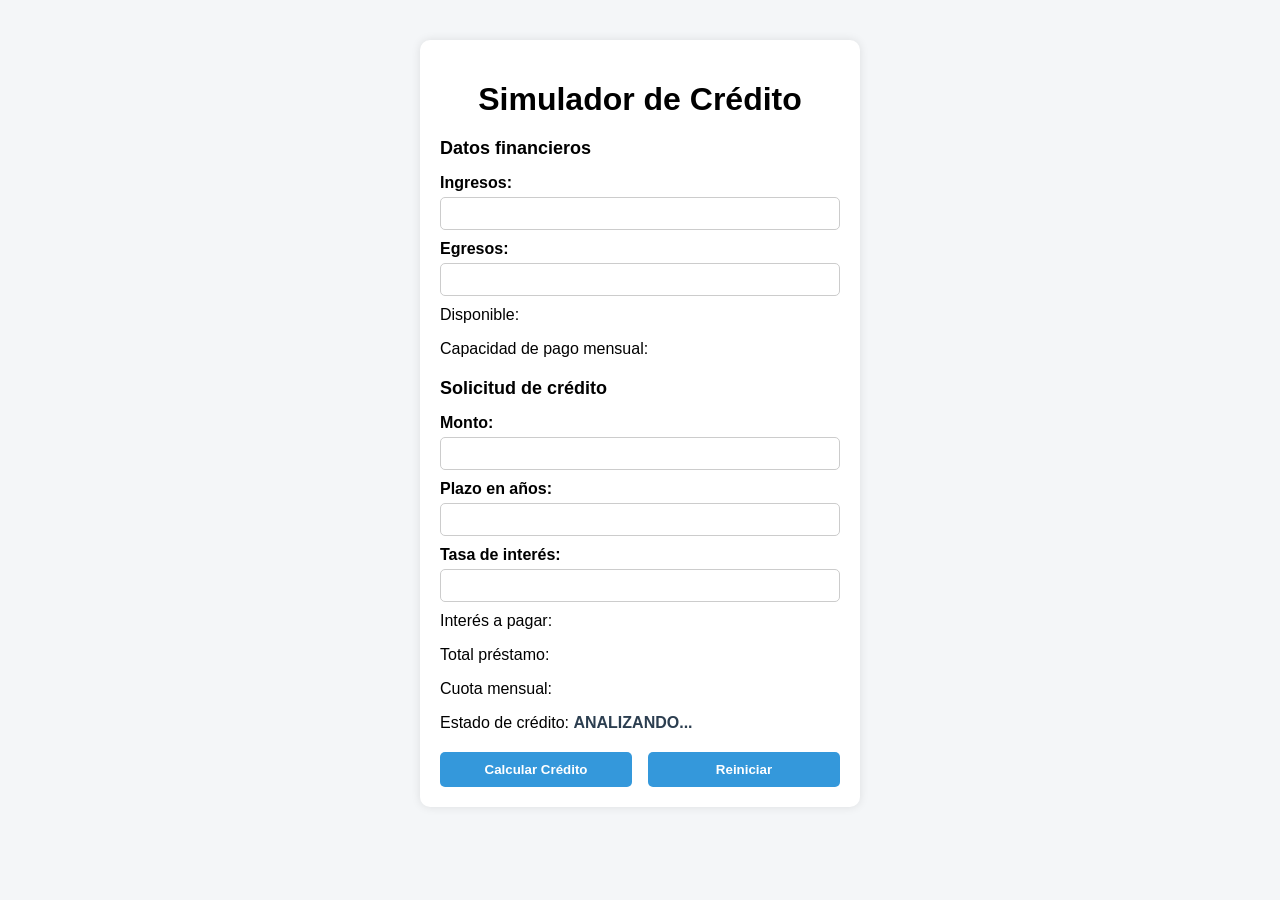
==== simulador.html @ d3de8b04 "feat: create new repository" ====
<!DOCTYPE html>
<html lang="es">
<head>
    <meta charset="UTF-8">
    <meta name="viewport" content="width=device-width, initial-scale=1.0">
    <title>Simulador de Crédito</title>
    <link rel="stylesheet" href="simulador.css">
</head>
<body>

    <div class="container">
        <h1>Simulador de Crédito</h1>

        <h2>Datos financieros</h2>
        <label for="txtIngresos">Ingresos:</label>
        <input type="text" id="txtIngresos">

        <label for="txtEgresos">Egresos:</label>
        <input type="text" id="txtEgresos">

        <p>Disponible: <span id="spnDisponible"></span></p>
        <p>Capacidad de pago mensual: <span id="spnCapacidadPago"></span></p>

        <h2>Solicitud de crédito</h2>
        <label for="txtMonto">Monto:</label>
        <input type="text" id="txtMonto">

        <label for="txtPlazo">Plazo en años:</label>
        <input type="text" id="txtPlazo">

        <label for="txtTasaInteres">Tasa de interés:</label>
        <input type="text" id="txtTasaInteres">

        <p>Interés a pagar: <span id="spnInteresPagar"></span></p>
        <p>Total préstamo: <span id="spnTotalPrestamo"></span></p>
        <p>Cuota mensual: <span id="spnCuotaMensual"></span></p>
        <p>Estado de crédito: <span id="spnEstadoCredito">ANALIZANDO...</span></p>

        <div class="buttons">
            <button id="btnCalcularCredito">Calcular Crédito</button>
            <button id="btnReiniciar">Reiniciar</button>
        </div>
    </div>

</body>
</html>
---- simulador.css ----
body {
    font-family: Arial, sans-serif;
    background-color: #f4f6f8;
    margin: 0;
    padding: 0;
}

.container {
    width: 400px;
    margin: 40px auto;
    padding: 20px;
    background-color: white;
    border-radius: 10px;
    box-shadow: 0 0 10px rgba(0,0,0,0.1);
}

h1 {
    text-align: center;
    margin-bottom: 20px;
}

h2 {
    margin-top: 20px;
    font-size: 18px;
}

label {
    display: block;
    margin-top: 10px;
    font-weight: bold;
}

input {
    width: 100%;
    padding: 8px;
    margin-top: 5px;
    border-radius: 5px;
    border: 1px solid #ccc;
    box-sizing: border-box;
}

p {
    margin-top: 10px;
}

span {
    font-weight: bold;
    color: #2c3e50;
}

.buttons {
    margin-top: 20px;
    display: flex;
    justify-content: space-between;
}

button {
    width: 48%;
    padding: 10px;
    border: none;
    border-radius: 5px;
    background-color: #3498db;
    color: white;
    font-weight: bold;
    cursor: pointer;
}

button:hover {
    background-color: #2980b9;
}
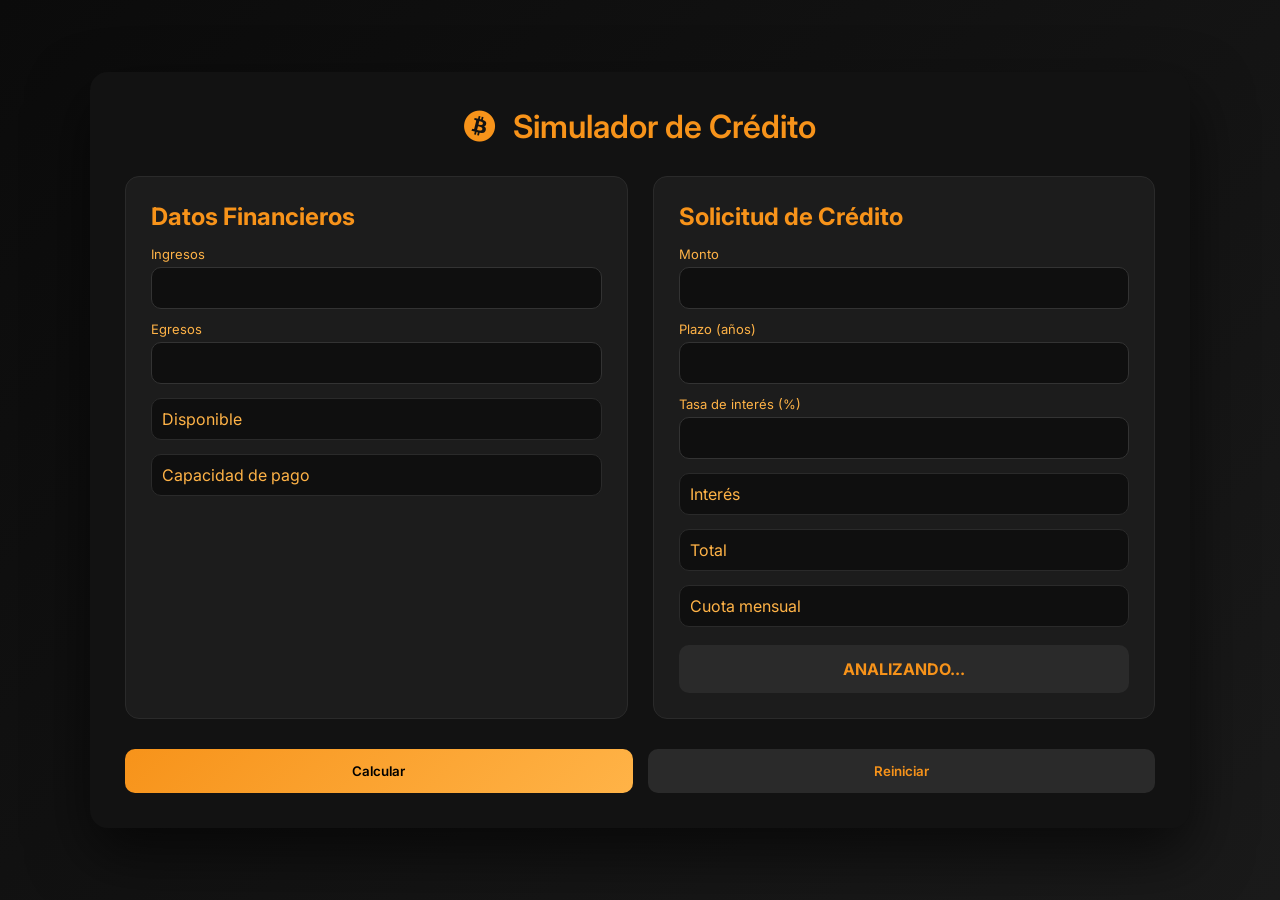
==== commit 9f2102db: "feat: add new file prompts.txt" ====
--- a/simulador.html
+++ b/simulador.html
@@ -4,43 +4,91 @@
     <meta charset="UTF-8">
     <meta name="viewport" content="width=device-width, initial-scale=1.0">
     <title>Simulador de Crédito</title>
+
+    <!-- Fuente moderna -->
+    <link href="https://fonts.googleapis.com/css2?family=Inter:wght@300;400;600&display=swap" rel="stylesheet">
+
+    <!-- Iconos -->
+    <link rel="stylesheet" href="https://cdnjs.cloudflare.com/ajax/libs/font-awesome/6.5.0/css/all.min.css">
+
     <link rel="stylesheet" href="simulador.css">
 </head>
 <body>
 
-    <div class="container">
-        <h1>Simulador de Crédito</h1>
+<div class="container">
 
-        <h2>Datos financieros</h2>
-        <label for="txtIngresos">Ingresos:</label>
-        <input type="text" id="txtIngresos">
+    <h1>
+        <i class="fa-brands fa-bitcoin btc-icon"></i>
+        Simulador de Crédito
+    </h1>
 
-        <label for="txtEgresos">Egresos:</label>
-        <input type="text" id="txtEgresos">
+    <div class="grid">
 
-        <p>Disponible: <span id="spnDisponible"></span></p>
-        <p>Capacidad de pago mensual: <span id="spnCapacidadPago"></span></p>
+        <!-- IZQUIERDA -->
+        <div class="section">
+            <h2>Datos Financieros</h2>
 
-        <h2>Solicitud de crédito</h2>
-        <label for="txtMonto">Monto:</label>
-        <input type="text" id="txtMonto">
+            <label>Ingresos</label>
+            <input type="text" id="txtIngresos">
 
-        <label for="txtPlazo">Plazo en años:</label>
-        <input type="text" id="txtPlazo">
+            <label>Egresos</label>
+            <input type="text" id="txtEgresos">
 
-        <label for="txtTasaInteres">Tasa de interés:</label>
-        <input type="text" id="txtTasaInteres">
+            <div class="result">
+                <p>Disponible</p>
+                <span id="spnDisponible"></span>
+            </div>
 
-        <p>Interés a pagar: <span id="spnInteresPagar"></span></p>
-        <p>Total préstamo: <span id="spnTotalPrestamo"></span></p>
-        <p>Cuota mensual: <span id="spnCuotaMensual"></span></p>
-        <p>Estado de crédito: <span id="spnEstadoCredito">ANALIZANDO...</span></p>
+            <div class="result">
+                <p>Capacidad de pago</p>
+                <span id="spnCapacidadPago"></span>
+            </div>
+        </div>
 
-        <div class="buttons">
-            <button id="btnCalcularCredito">Calcular Crédito</button>
-            <button id="btnReiniciar">Reiniciar</button>
+        <!-- DERECHA -->
+        <div class="section">
+            <h2>Solicitud de Crédito</h2>
+
+            <label>Monto</label>
+            <input type="text" id="txtMonto">
+
+            <label>Plazo (años)</label>
+            <input type="text" id="txtPlazo">
+
+            <label>Tasa de interés (%)</label>
+            <input type="text" id="txtTasaInteres">
+
+            <div class="result">
+                <p>Interés</p>
+                <span id="spnInteresPagar"></span>
+            </div>
+
+            <div class="result">
+                <p>Total</p>
+                <span id="spnTotalPrestamo"></span>
+            </div>
+
+            <div class="result">
+                <p>Cuota mensual</p>
+                <span id="spnCuotaMensual"></span>
+            </div>
+
+            <div class="estado" id="spnEstadoCredito">
+                ANALIZANDO...
+            </div>
         </div>
+
     </div>
+
+    <div class="buttons">
+        <button class="primary" onclick="calcular()">Calcular</button>
+        <button class="secondary" onclick="location.reload()">Reiniciar</button>
+    </div>
+
+</div>
+
+<script src="simulador.js"></script>
+<script src="funciones.js"></script>
 
 </body>
 </html>
--- a/simulador.css
+++ b/simulador.css
@@ -1,70 +1,171 @@
-body {
-    font-family: Arial, sans-serif;
-    background-color: #f4f6f8;
+* {
+    box-sizing: border-box;
     margin: 0;
     padding: 0;
+    font-family: "Inter", sans-serif;
 }
 
-.container {
-    width: 400px;
-    margin: 40px auto;
-    padding: 20px;
-    background-color: white;
-    border-radius: 10px;
-    box-shadow: 0 0 10px rgba(0,0,0,0.1);
+body {
+    background: linear-gradient(135deg, #0b0b0b, #1a1a1a);
+    display: flex;
+    justify-content: center;
+    align-items: center;
+    min-height: 100vh;
+    color: #f7931a;
 }
 
+/* CONTENEDOR */
+.container {
+    width: 100%;
+    max-width: 1100px;
+    background: #121212;
+    border-radius: 18px;
+    padding: 35px;
+    box-shadow: 0 25px 60px rgba(0,0,0,0.6);
+}
+
+/* TITULO */
 h1 {
     text-align: center;
-    margin-bottom: 20px;
+    margin-bottom: 30px;
+    color: #f7931a;
+    font-weight: 600;
 }
 
-h2 {
-    margin-top: 20px;
-    font-size: 18px;
+/* ICONO BITCOIN */
+.btc-icon {
+    margin-right: 10px;
+    color: #f7931a;
 }
 
+/* GRID */
+.grid {
+    display: grid;
+    grid-template-columns: 1fr 1fr;
+    gap: 25px;
+}
+
+/* TARJETAS */
+.section {
+    background: #1c1c1c;
+    padding: 25px;
+    border-radius: 14px;
+    border: 1px solid #2a2a2a;
+    transition: 0.3s;
+}
+
+.section:hover {
+    transform: translateY(-5px);
+    border-color: #f7931a;
+}
+
+.section h2 {
+    margin-bottom: 15px;
+    color: #f7931a;
+}
+
+/* LABELS */
 label {
     display: block;
-    margin-top: 10px;
+    margin-top: 12px;
+    font-size: 13px;
+    color: #ffb347; /* naranja más suave */
+}
+
+/* INPUTS */
+input {
+    width: 100%;
+    padding: 12px;
+    margin-top: 5px;
+    border-radius: 10px;
+    border: 1px solid #333;
+    background: #0f0f0f;
+    color: #f7931a;
+    transition: 0.25s;
+}
+
+input:focus {
+    outline: none;
+    border-color: #f7931a;
+    box-shadow: 0 0 0 2px rgba(247,147,26,0.3);
+}
+
+/* RESULTADOS */
+.result {
+    margin-top: 14px;
+    padding: 10px;
+    border-radius: 10px;
+    background: #0f0f0f;
+    display: flex;
+    justify-content: space-between;
+    border: 1px solid #2a2a2a;
+}
+
+.result p {
+    color: #ffb347;
+}
+
+.result span {
+    color: #f7931a;
     font-weight: bold;
 }
 
-input {
-    width: 100%;
-    padding: 8px;
-    margin-top: 5px;
-    border-radius: 5px;
-    border: 1px solid #ccc;
-    box-sizing: border-box;
+/* ESTADO */
+.estado {
+    margin-top: 18px;
+    padding: 14px;
+    border-radius: 10px;
+    text-align: center;
+    font-weight: bold;
+    background: #2a2a2a;
+    color: #f7931a;
 }
 
-p {
-    margin-top: 10px;
+/* APROBADO / RECHAZADO */
+.aprobado {
+    background: #14532d;
+    color: #22c55e;
 }
 
-span {
-    font-weight: bold;
-    color: #2c3e50;
+.rechazado {
+    background: #7f1d1d;
+    color: #ef4444;
 }
 
+/* BOTONES */
 .buttons {
-    margin-top: 20px;
+    margin-top: 30px;
     display: flex;
-    justify-content: space-between;
+    gap: 15px;
 }
 
 button {
-    width: 48%;
-    padding: 10px;
+    flex: 1;
+    padding: 14px;
     border: none;
-    border-radius: 5px;
-    background-color: #3498db;
-    color: white;
-    font-weight: bold;
+    border-radius: 10px;
+    font-weight: 600;
     cursor: pointer;
+    transition: 0.25s;
 }
 
-button:hover {
-    background-color: #2980b9;
+/* PRINCIPAL */
+.primary {
+    background: linear-gradient(135deg, #f7931a, #ffb347);
+    color: black;
+}
+
+.primary:hover {
+    transform: scale(1.05);
+    box-shadow: 0 10px 25px rgba(247,147,26,0.5);
+}
+
+/* SECUNDARIO */
+.secondary {
+    background: #2a2a2a;
+    color: #f7931a;
+}
+
+.secondary:hover {
+    background: #3a3a3a;
 }
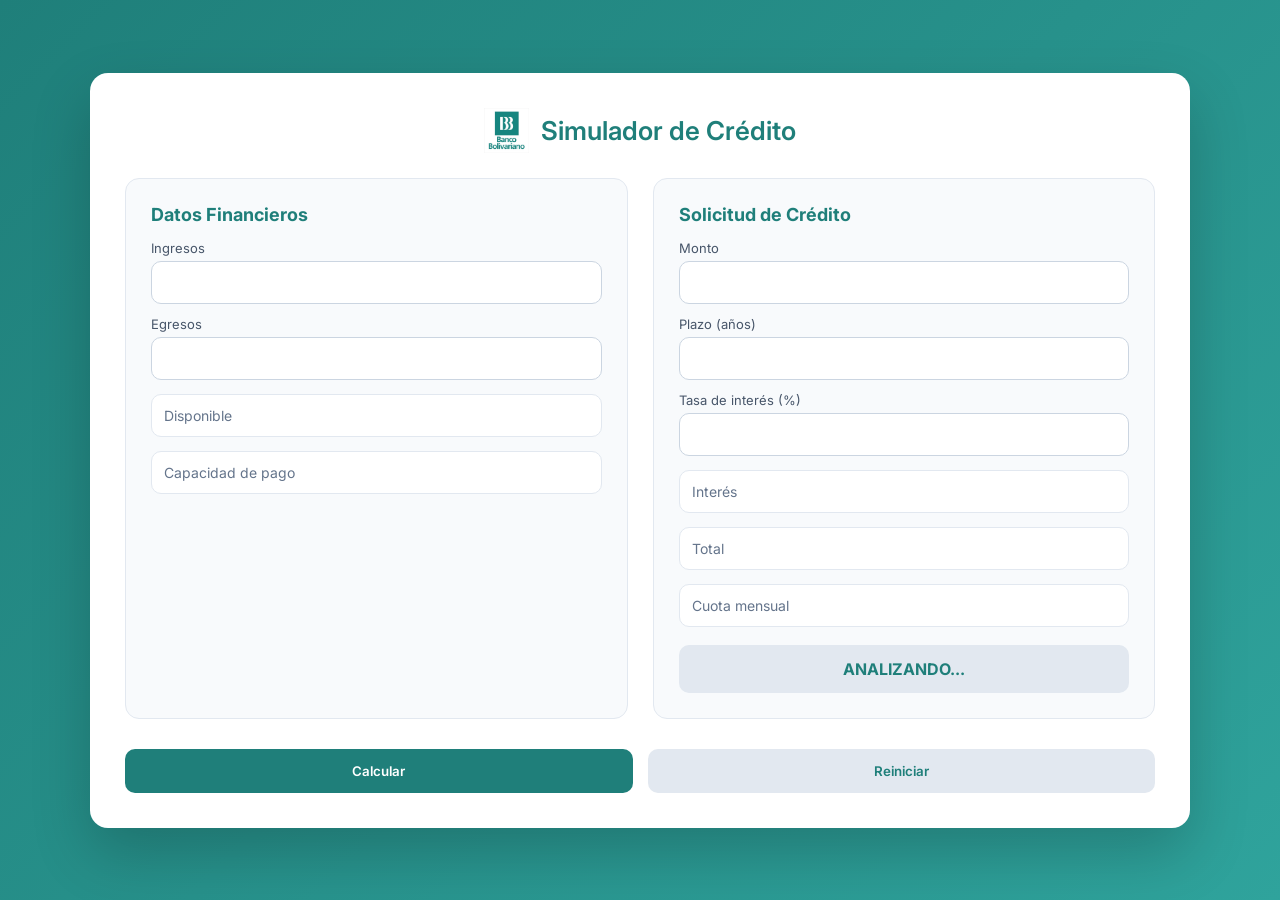
==== commit c7d59686: "sistema restaurado a commit anterior con reset y corregido" ====
--- a/simulador.html
+++ b/simulador.html
@@ -3,9 +3,8 @@
 <head>
     <meta charset="UTF-8">
     <meta name="viewport" content="width=device-width, initial-scale=1.0">
-    <title>Simulador de Crédito</title>
 
-    <!-- Fuente moderna -->
+    <!-- Fuente -->
     <link href="https://fonts.googleapis.com/css2?family=Inter:wght@300;400;600&display=swap" rel="stylesheet">
 
     <!-- Iconos -->
@@ -17,10 +16,11 @@
 
 <div class="container">
 
-    <h1>
-        <i class="fa-brands fa-bitcoin btc-icon"></i>
-        Simulador de Crédito
-    </h1>
+    <!-- ✅ HEADER CORRECTO -->
+    <div class="header">
+        <img src="logo-bancobolivariano.jpg" class="logo-banco">
+        <span>Simulador de Crédito</span>
+    </div>
 
     <div class="grid">
 
@@ -29,10 +29,12 @@
             <h2>Datos Financieros</h2>
 
             <label>Ingresos</label>
-            <input type="text" id="txtIngresos">
+            <input type="text" id="txtIngresos" onblur="validarCampo(this)">
+            <span class="error-msg" id="error-txtIngresos"></span>
 
             <label>Egresos</label>
-            <input type="text" id="txtEgresos">
+            <input type="text" id="txtEgresos" onblur="validarCampo(this)">
+            <span class="error-msg" id="error-txtEgresos"></span>
 
             <div class="result">
                 <p>Disponible</p>
@@ -50,13 +52,16 @@
             <h2>Solicitud de Crédito</h2>
 
             <label>Monto</label>
-            <input type="text" id="txtMonto">
+            <input type="text" id="txtMonto" onblur="validarCampo(this)">
+            <span class="error-msg" id="error-txtMonto"></span>
 
             <label>Plazo (años)</label>
-            <input type="text" id="txtPlazo">
+            <input type="text" id="txtPlazo" onblur="validarCampo(this)">
+            <span class="error-msg" id="error-txtPlazo"></span>
 
             <label>Tasa de interés (%)</label>
-            <input type="text" id="txtTasaInteres">
+            <input type="text" id="txtTasaInteres" onblur="validarCampo(this)">
+            <span class="error-msg" id="error-txtTasaInteres"></span>
 
             <div class="result">
                 <p>Interés</p>
--- a/simulador.css
+++ b/simulador.css
@@ -6,36 +6,41 @@
 }
 
 body {
-    background: linear-gradient(135deg, #0b0b0b, #1a1a1a);
+    background: linear-gradient(135deg, #1f7f7a, #2fa39c);
     display: flex;
     justify-content: center;
     align-items: center;
     min-height: 100vh;
-    color: #f7931a;
+    padding: 20px;
 }
 
 /* CONTENEDOR */
 .container {
     width: 100%;
     max-width: 1100px;
-    background: #121212;
+    background: #ffffff;
     border-radius: 18px;
     padding: 35px;
-    box-shadow: 0 25px 60px rgba(0,0,0,0.6);
-}
-
-/* TITULO */
-h1 {
-    text-align: center;
-    margin-bottom: 30px;
-    color: #f7931a;
+    box-shadow: 0 25px 60px rgba(0,0,0,0.2);
+}
+
+/* HEADER */
+.header {
+    display: flex;
+    align-items: center;
+    justify-content: center;
+    gap: 12px;
+    margin-bottom: 25px;
+    color: #1f7f7a;
     font-weight: 600;
-}
-
-/* ICONO BITCOIN */
-.btc-icon {
-    margin-right: 10px;
-    color: #f7931a;
+    font-size: 26px;
+}
+
+/* LOGO */
+.logo-banco {
+    width: 45px;
+    height: 45px;
+    object-fit: contain;
 }
 
 /* GRID */
@@ -47,21 +52,22 @@
 
 /* TARJETAS */
 .section {
-    background: #1c1c1c;
+    background: #f8fafc;
     padding: 25px;
     border-radius: 14px;
-    border: 1px solid #2a2a2a;
+    border: 1px solid #e2e8f0;
     transition: 0.3s;
 }
 
 .section:hover {
-    transform: translateY(-5px);
-    border-color: #f7931a;
+    transform: translateY(-4px);
+    border-color: #1f7f7a;
 }
 
 .section h2 {
     margin-bottom: 15px;
-    color: #f7931a;
+    color: #1f7f7a;
+    font-size: 18px;
 }
 
 /* LABELS */
@@ -69,7 +75,7 @@
     display: block;
     margin-top: 12px;
     font-size: 13px;
-    color: #ffb347; /* naranja más suave */
+    color: #475569;
 }
 
 /* INPUTS */
@@ -78,36 +84,51 @@
     padding: 12px;
     margin-top: 5px;
     border-radius: 10px;
-    border: 1px solid #333;
-    background: #0f0f0f;
-    color: #f7931a;
+    border: 1px solid #cbd5e1;
+    background: #ffffff;
+    color: #1e293b;
+    font-size: 14px;
     transition: 0.25s;
 }
 
 input:focus {
     outline: none;
-    border-color: #f7931a;
-    box-shadow: 0 0 0 2px rgba(247,147,26,0.3);
+    border-color: #1f7f7a;
+    box-shadow: 0 0 0 2px rgba(31,127,122,0.2);
+}
+
+/* ERRORES */
+.error-msg {
+    display: block;
+    margin-top: 5px;
+    font-size: 12px;
+    color: red;
+    font-style: italic;
+}
+
+.input-error {
+    border-color: red !important;
 }
 
 /* RESULTADOS */
 .result {
     margin-top: 14px;
-    padding: 10px;
-    border-radius: 10px;
-    background: #0f0f0f;
+    padding: 12px;
+    border-radius: 10px;
+    background: #ffffff;
     display: flex;
     justify-content: space-between;
-    border: 1px solid #2a2a2a;
+    border: 1px solid #e2e8f0;
+    font-size: 14px;
 }
 
 .result p {
-    color: #ffb347;
+    color: #64748b;
 }
 
 .result span {
-    color: #f7931a;
-    font-weight: bold;
+    color: #1f7f7a;
+    font-weight: 600;
 }
 
 /* ESTADO */
@@ -117,19 +138,18 @@
     border-radius: 10px;
     text-align: center;
     font-weight: bold;
-    background: #2a2a2a;
-    color: #f7931a;
-}
-
-/* APROBADO / RECHAZADO */
+    background: #e2e8f0;
+    color: #1f7f7a;
+}
+
 .aprobado {
-    background: #14532d;
-    color: #22c55e;
+    background: #d1fae5;
+    color: #065f46;
 }
 
 .rechazado {
-    background: #7f1d1d;
-    color: #ef4444;
+    background: #fee2e2;
+    color: #991b1b;
 }
 
 /* BOTONES */
@@ -149,23 +169,42 @@
     transition: 0.25s;
 }
 
-/* PRINCIPAL */
 .primary {
-    background: linear-gradient(135deg, #f7931a, #ffb347);
-    color: black;
+    background: #1f7f7a;
+    color: white;
 }
 
 .primary:hover {
-    transform: scale(1.05);
-    box-shadow: 0 10px 25px rgba(247,147,26,0.5);
-}
-
-/* SECUNDARIO */
+    background: #186661;
+    transform: scale(1.03);
+}
+
 .secondary {
-    background: #2a2a2a;
-    color: #f7931a;
+    background: #e2e8f0;
+    color: #1f7f7a;
 }
 
 .secondary:hover {
-    background: #3a3a3a;
+    background: #cbd5e1;
+}
+
+/* RESPONSIVE */
+@media (max-width: 600px) {
+    .grid {
+        grid-template-columns: 1fr;
+    }
+
+    .header {
+        flex-direction: column;
+        font-size: 20px;
+    }
+
+    .logo-banco {
+        width: 40px;
+        height: 40px;
+    }
+
+    .buttons {
+        flex-direction: column;
+    }
 }
